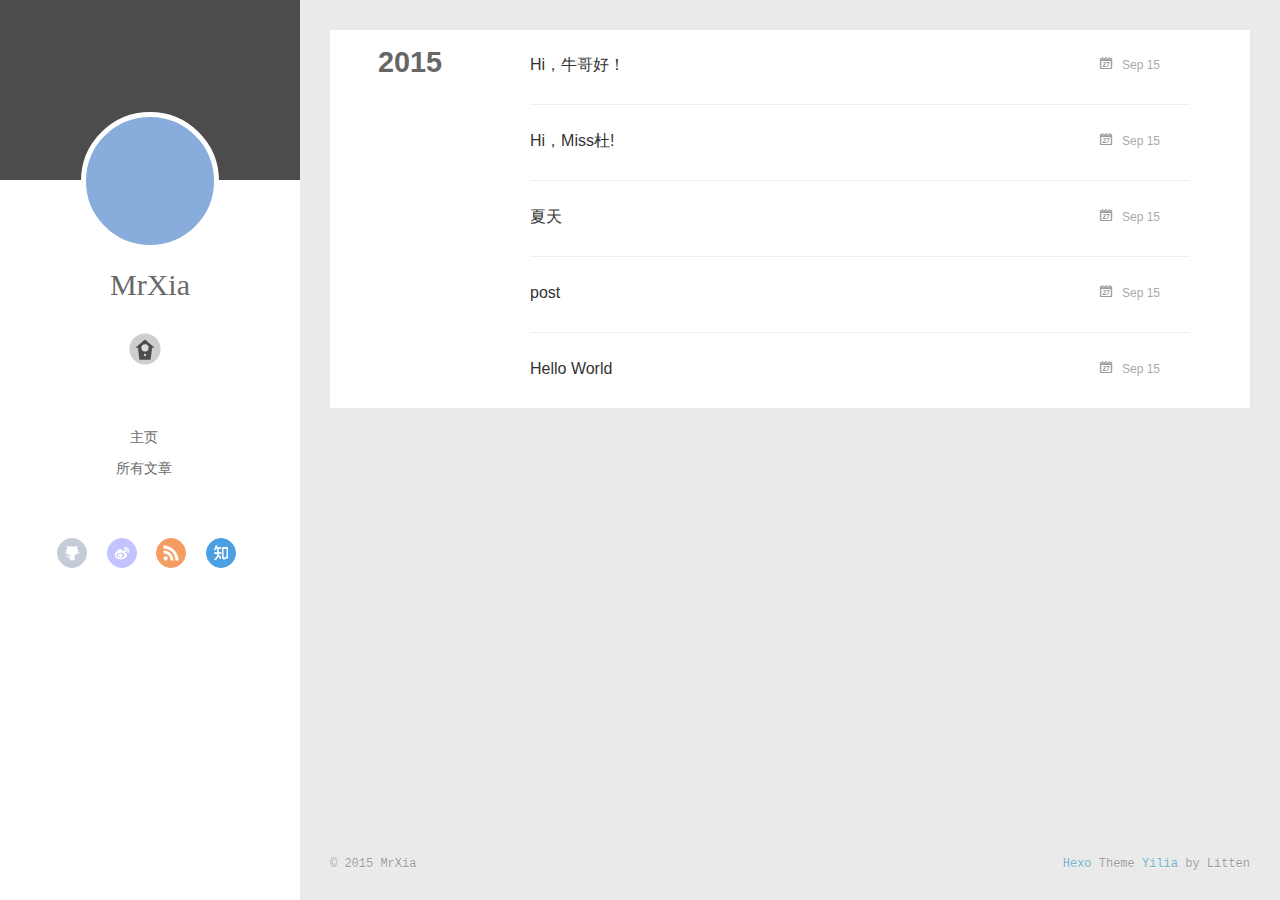
==== archives/index.html @ 16c7e4f1 "Site updated: 2015-09-15 17:45:30" ====
<!DOCTYPE html>
<html>
<head>
  <meta charset="utf-8">
  
  <title>Archives | Hexo</title>
  <meta name="viewport" content="width=device-width, initial-scale=1, maximum-scale=1">
  <meta name="description">
<meta property="og:type" content="website">
<meta property="og:title" content="Hexo">
<meta property="og:url" content="https://HardWorkPaysOff.github.io/archives/index.html">
<meta property="og:site_name" content="Hexo">
<meta property="og:description">
<meta name="twitter:card" content="summary">
<meta name="twitter:title" content="Hexo">
<meta name="twitter:description">
  
    <link rel="alternative" href="/atom.xml" title="Hexo" type="application/atom+xml">
  
  
    <link rel="icon" href="/favicon.png">
  
  <link rel="stylesheet" href="/css/style.css" type="text/css">
</head>
<body>
  <div id="container">
    <div class="left-col">
    <div class="overlay"></div>
<div class="intrude-less">
	<header id="header" class="inner">
		<a href="/" class="profilepic">
			
			<img lazy-src="null" class="js-avatar">
			
		</a>

		<hgroup>
		  <h1 class="header-author"><a href="/">MrXia</a></h1>
		</hgroup>

		

		
			<div class="switch-btn">
				<div class="icon">
					<div class="icon-ctn">
						<div class="icon-wrap icon-house" data-idx="0">
							<div class="birdhouse"></div>
							<div class="birdhouse_holes"></div>
						</div>
						<div class="icon-wrap icon-ribbon hide" data-idx="1">
							<div class="ribbon"></div>
						</div>
						
						<div class="icon-wrap icon-link hide" data-idx="2">
							<div class="loopback_l"></div>
							<div class="loopback_r"></div>
						</div>
						
						
						<div class="icon-wrap icon-me hide" data-idx="3">
							<div class="user"></div>
							<div class="shoulder"></div>
						</div>
						
					</div>
					
				</div>
				<div class="tips-box hide">
					<div class="tips-arrow"></div>
					<ul class="tips-inner">
						<li>菜单</li>
						<li>标签</li>
						
						<li>友情链接</li>
						
						
						<li>关于我</li>
						
					</ul>
				</div>
			</div>
		

		<div class="switch-area">
			<div class="switch-wrap">
				<section class="switch-part switch-part1">
					<nav class="header-menu">
						<ul>
						
							<li><a href="/">主页</a></li>
				        
							<li><a href="/archives">所有文章</a></li>
				        
						</ul>
					</nav>
					<nav class="header-nav">
						<div class="social">
							
								<a class="github" target="_blank" href="/#" title="github">github</a>
					        
								<a class="weibo" target="_blank" href="/#" title="weibo">weibo</a>
					        
								<a class="rss" target="_blank" href="/#" title="rss">rss</a>
					        
								<a class="zhihu" target="_blank" href="/#" title="zhihu">zhihu</a>
					        
						</div>
					</nav>
				</section>
				
				
				<section class="switch-part switch-part2">
					<div class="widget tagcloud" id="js-tagcloud">
						
					</div>
				</section>
				
				
				
				<section class="switch-part switch-part3">
					<div id="js-friends">
					
			          <a target="_blank" class="main-nav-link switch-friends-link" href="http://localhost:4000/">奥巴马的博客</a>
			        
			          <a target="_blank" class="main-nav-link switch-friends-link" href="http://localhost:4000/">卡卡的美丽传说</a>
			        
			          <a target="_blank" class="main-nav-link switch-friends-link" href="http://localhost:4000/">本泽马的博客</a>
			        
			          <a target="_blank" class="main-nav-link switch-friends-link" href="http://localhost:4000/">吉格斯的博客</a>
			        
			          <a target="_blank" class="main-nav-link switch-friends-link" href="http://localhost:4000/">习大大大不同</a>
			        
			          <a target="_blank" class="main-nav-link switch-friends-link" href="http://localhost:4000/">托蒂的博客</a>
			        
			        </div>
				</section>
				

				
				
				<section class="switch-part switch-part4">
				
					<div id="js-aboutme">我是谁，我从哪里来，我到哪里去？我就是我，是颜色不一样的吃货…</div>
				</section>
				
			</div>
		</div>
	</header>				
</div>
    </div>
    <div class="mid-col">
      <nav id="mobile-nav">
  	<div class="overlay">
  		<div class="slider-trigger"></div>
  		<h1 class="header-author js-mobile-header hide">MrXia</h1>
  	</div>
	<div class="intrude-less">
		<header id="header" class="inner">
			<div class="profilepic">
				<img lazy-src="null" class="js-avatar">
			</div>
			<hgroup>
			  <h1 class="header-author">MrXia</h1>
			</hgroup>
			
			<nav class="header-menu">
				<ul>
				
					<li><a href="/">主页</a></li>
		        
					<li><a href="/archives">所有文章</a></li>
		        
		        <div class="clearfix"></div>
				</ul>
			</nav>
			<nav class="header-nav">
				<div class="social">
					
						<a class="github" target="_blank" href="/#" title="github">github</a>
			        
						<a class="weibo" target="_blank" href="/#" title="weibo">weibo</a>
			        
						<a class="rss" target="_blank" href="/#" title="rss">rss</a>
			        
						<a class="zhihu" target="_blank" href="/#" title="zhihu">zhihu</a>
			        
				</div>
			</nav>
		</header>				
	</div>
</nav>
      <div class="body-wrap">
  
  
    
    
      
      
      <section class="archives-wrap">
        <div class="archive-year-wrap">
          <a href="/archives/2015" class="archive-year">2015</a>
        </div>
        <div class="archives">
    
    <article class="archive-article archive-type-post">
  <div class="archive-article-inner">
    <header class="archive-article-header">
      	<div class="article-meta">
	      	<a href="/2015/09/15/Hi，牛哥好！/" class="archive-article-date">
  	<time datetime="2015-09-15T07:18:29.000Z" itemprop="datePublished">Sep 15</time>
</a>
        </div>
    	 
  
    <h1 itemprop="name">
      <a class="archive-article-title" href="/2015/09/15/Hi，牛哥好！/">Hi，牛哥好！</a>
    </h1>
  

        <div class="article-info info-on-right">
          
          

        </div>
        <div class="clearfix"></div>
    </header>
  </div>
</article>
  
    
    
    <article class="archive-article archive-type-post">
  <div class="archive-article-inner">
    <header class="archive-article-header">
      	<div class="article-meta">
	      	<a href="/2015/09/15/Hi，Miss杜/" class="archive-article-date">
  	<time datetime="2015-09-15T07:16:56.000Z" itemprop="datePublished">Sep 15</time>
</a>
        </div>
    	 
  
    <h1 itemprop="name">
      <a class="archive-article-title" href="/2015/09/15/Hi，Miss杜/">Hi，Miss杜!</a>
    </h1>
  

        <div class="article-info info-on-right">
          
          

        </div>
        <div class="clearfix"></div>
    </header>
  </div>
</article>
  
    
    
    <article class="archive-article archive-type-post">
  <div class="archive-article-inner">
    <header class="archive-article-header">
      	<div class="article-meta">
	      	<a href="/2015/09/15/夏天/" class="archive-article-date">
  	<time datetime="2015-09-15T07:14:59.000Z" itemprop="datePublished">Sep 15</time>
</a>
        </div>
    	 
  
    <h1 itemprop="name">
      <a class="archive-article-title" href="/2015/09/15/夏天/">夏天</a>
    </h1>
  

        <div class="article-info info-on-right">
          
          

        </div>
        <div class="clearfix"></div>
    </header>
  </div>
</article>
  
    
    
    <article class="archive-article archive-type-post">
  <div class="archive-article-inner">
    <header class="archive-article-header">
      	<div class="article-meta">
	      	<a href="/2015/09/15/post/" class="archive-article-date">
  	<time datetime="2015-09-15T07:14:21.000Z" itemprop="datePublished">Sep 15</time>
</a>
        </div>
    	 
  
    <h1 itemprop="name">
      <a class="archive-article-title" href="/2015/09/15/post/">post</a>
    </h1>
  

        <div class="article-info info-on-right">
          
          

        </div>
        <div class="clearfix"></div>
    </header>
  </div>
</article>
  
    
    
    <article class="archive-article archive-type-post">
  <div class="archive-article-inner">
    <header class="archive-article-header">
      	<div class="article-meta">
	      	<a href="/2015/09/15/hello-world/" class="archive-article-date">
  	<time datetime="2015-09-15T07:07:16.000Z" itemprop="datePublished">Sep 15</time>
</a>
        </div>
    	 
  
    <h1 itemprop="name">
      <a class="archive-article-title" href="/2015/09/15/hello-world/">Hello World</a>
    </h1>
  

        <div class="article-info info-on-right">
          
          

        </div>
        <div class="clearfix"></div>
    </header>
  </div>
</article>
  
  
    </div></section>
  

    

</div>
      <footer id="footer">
  <div class="outer">
    <div id="footer-info">
    	<div class="footer-left">
    		&copy; 2015 MrXia
    	</div>
      	<div class="footer-right">
      		<a href="http://hexo.io/" target="_blank">Hexo</a>  Theme <a href="https://github.com/litten/hexo-theme-yilia" target="_blank">Yilia</a> by Litten
      	</div>
    </div>
  </div>
</footer>
    </div>
    
  <link rel="stylesheet" href="/fancybox/jquery.fancybox.css" type="text/css">


<script>
	var yiliaConfig = {
		fancybox: true,
		mathjax: true,
		animate: true,
		isHome: false,
		isPost: false,
		isArchive: true,
		isTag: false,
		isCategory: false,
		open_in_new: false
	}
</script>
<script src="http://7.url.cn/edu/jslib/comb/require-2.1.6,jquery-1.9.1.min.js" type="text/javascript"></script>
<script src="/js/main.js" type="text/javascript"></script>






<script type="text/x-mathjax-config">
MathJax.Hub.Config({
    tex2jax: {
        inlineMath: [ ['$','$'], ["\\(","\\)"]  ],
        processEscapes: true,
        skipTags: ['script', 'noscript', 'style', 'textarea', 'pre', 'code']
    }
});

MathJax.Hub.Queue(function() {
    var all = MathJax.Hub.getAllJax(), i;
    for(i=0; i < all.length; i += 1) {
        all[i].SourceElement().parentNode.className += ' has-jax';                 
    }       
});
</script>

<script type="text/javascript" src="http://cdn.mathjax.org/mathjax/latest/MathJax.js?config=TeX-AMS-MML_HTMLorMML">
</script>


  </div>
</body>
</html>
---- css/style.css ----
body{width:100%}body:before,body:after{content:"";display:table}body:after{clear:both}@font-face{font-family:'FontAwesome';src:url("fonts/fontawesome-webfont.eot");src:url("fonts/fontawesome-webfont.eot?#iefix") format("embedded-opentype"),url("fonts/fontawesome-webfont.woff") format("woff"),url("fonts/fontawesome-webfont.ttf") format("truetype"),url("fonts/fontawesome-webfont.svgz#FontAwesomeRegular") format("svg"),url("fonts/fontawesome-webfont.svg#FontAwesomeRegular") format("svg");font-weight:normal;font-style:normal}html,body,div,span,applet,object,iframe,h1,h2,h3,h4,h5,h6,p,blockquote,pre,a,abbr,acronym,address,big,cite,code,del,dfn,em,img,ins,kbd,q,s,samp,small,strike,strong,sub,sup,tt,var,dl,dt,dd,ol,ul,li,fieldset,form,label,legend,table,caption,tbody,tfoot,thead,tr,th,td{margin:0;padding:0;border:0;outline:0;font-weight:inherit;font-style:inherit;font-family:inherit;font-size:100%;vertical-align:baseline}body{line-height:1;color:#000;background:#fff}ol,ul{list-style:none}table{border-collapse:separate;border-spacing:0;vertical-align:middle}caption,th,td{text-align:left;font-weight:normal;vertical-align:middle}a img{border:none}ol{list-style:decimal;padding-left:20px}ul{list-style:none}input,button{margin:0;padding:0;}input::-moz-focus-inner,button::-moz-focus-inner{border:0;padding:0}@font-face{font-family:FontAwesome;font-style:normal;font-weight:normal;src:url("fonts/fontawesome-webfont.eot?v=#4.0.3");src:url("fonts/fontawesome-webfont.eot?#iefix&v=#4.0.3") format("embedded-opentype"),url("fonts/fontawesome-webfont.woff?v=#4.0.3") format("woff"),url("fonts/fontawesome-webfont.ttf?v=#4.0.3") format("truetype"),url("fonts/fontawesome-webfont.svg#fontawesomeregular?v=#4.0.3") format("svg")}html,body,#container{height:100%}body{font-family:"微软雅黑","HelveticaNeue-Light","Helvetica Neue Light","Helvetica Neue",Helvetica,Arial,sans-serif;font-size:16px;background:#fff;color:rgba(0,0,0,0.6);-webkit-overflow-scrolling:touch}h1,h2,h3{display:block}h1{font-size:1.5em}h2{font-size:1.3em}h3{font-size:1.1em}h4,h5,h6{font-size:1em}a{text-decoration:none;outline-width:0;color:#258fb8;outline:none}.alignleft{float:left}.alignright{float:right}.clearfix{*zoom:1}.clearfix:after{content:"";display:table;clear:both}.inner{width:1000px;margin:0 auto}.hide{display:none}@media screen and (max-width:1040px){.inner{width:100%}}#container{position:relative;min-height:100%;}#container #mobile-nav{display:none;}#container #mobile-nav .overlay{height:110px;position:absolute;width:100%;background:#4d4d4d;}#container #mobile-nav .overlay.fixed{position:fixed;height:42px;z-index:99}#container #mobile-nav #header{padding:10px 0 0 0;}#container #mobile-nav #header .profilepic{display:block;position:relative;z-index:100}#container #mobile-nav #header .header-menu{height:auto;margin:10px;}#container #mobile-nav #header .header-menu ul{text-align:center;cursor:default}#container #mobile-nav #header .header-menu li{display:inline-block;margin:3px}#container .left-col{background:#fff;width:300px;position:fixed;opacity:1;-webkit-transition:all 0.2s ease-in;-moz-transition:all 0.2s ease-in;-ms-transition:all 0.2s ease-in;transition:all 0.2s ease-in;height:100%;}#container .left-col .overlay{width:100%;height:180px;background-color:#000;position:absolute;opacity:.7;}#container .left-col .intrude-less{width:76%;text-align:center;margin:112px auto 0}#container .mid-col{position:absolute;right:0;min-height:100%;background:#eaeaea;left:300px;width:auto}@media screen and (max-width:800px){#container .left-col{display:none}#container .mid-col{left:0}#container #header .header-nav{position:relative}#container .header-author.fixed{position:fixed;top:-13px;width:100%;color:#ddd}#container .overlay .slider-trigger{position:absolute;z-index:101;bottom:0;left:0;width:42px;height:42px;}#container .overlay .slider-trigger:hover{background:#444}#container .overlay .slider-trigger:before{color:#ddd;content:"\f00b";font:16px FontAwesome;width:16px;height:16px;margin-left:9px;margin-top:14px;display:block}#container .article-header{border-left:none;padding:0;border-bottom:1px dotted #ddd;}#container .article-header h1{margin-bottom:10px}#container .header-subtitle{padding:0 24px}#container .article-info-index.article-info{padding-top:10px;margin:0;border-top:1px solid #ddd}#container .article-info-post.article-info{margin:0;padding-top:10px;border:none}#container .article-more-link a{float:right}#container #viewer-box .viewer-box-l{font-size:14px}#container .article{padding:10px;margin:10px;font-size:14px;}#container .article .article-entry{padding-left:0;padding-right:0;padding-top:10px}#container .article .article-title{font-size:18px;max-width:185px;display:block;margin:0}#container .article .article-meta{width:auto;height:30px;margin-top:-5px;position:ralative;}#container .article .article-meta .article-date{font-size:12px;-webkit-border-radius:0;border-radius:0;color:#666;background:none;height:auto;padding:0;margin:0;width:100%;text-align:left;margin-left:10px;}#container .article .article-meta .article-date time{width:auto;float:right;margin-right:10px}#container .article .article-meta .article-tag-list{margin-top:7px;position:absolute;right:10px;top:0;}#container .article .article-meta .article-tag-list:before{float:left;margin-top:1px;left:0}#container .article .article-meta .article-tag-list .article-tag-list-item{float:left;padding-left:0;width:auto;max-width:83px}#container .article .article-meta .article-category{margin-top:7px;position:absolute;right:10px;top:-30px;}#container .article .article-meta .article-category:before{float:left;margin-top:1px;left:15px}#container .article .article-meta .article-category .article-category-link{max-width:83px;width:auto;padding-left:10px}#container .article .article-nav-link-wrap{margin:5px 0;}#container .article .article-nav-link-wrap strong{float:left;margin-right:5px}#container .article #article-nav-older{float:none;display:block}#container .share{padding:3px 10px}#container .duoshuo{padding:0 13px}#container #disqus_thread{padding:0 13px}#container #mobile-nav{display:block}#container #page-nav .extend{opacity:1;}#container .instagram .open-ins{left:2px;top:-30px;color:#aaa}#container .info-on-right{float:initial}#container .archives-wrap{margin:10px 10px 0;padding:10px;}#container .archives-wrap .archive-article-title{font-size:14px}#container .archives-wrap .archive-year-wrap{position:relative;padding:0 0 0 0;}#container .archives-wrap .archive-year-wrap a{padding:0 0 0 0}#container .archives-wrap .article-meta .archive-article-date{font-size:12px;margin-right:10px;margin-top:-5px}#container .archives-wrap .article-meta .article-tag-list-link{font-size:12px}#container .archives .archive-article{padding:10px 0;margin-left:0}#container #footer .footer-left{float:initial;margin-bottom:10px}#container #footer .footer-right{float:initial}}.header-author{text-align:center;margin:.67em 0;font-family:Roboto,"Roboto",serif;font-size:30px;-webkit-transition:0.3s;-moz-transition:0.3s;-ms-transition:0.3s;transition:0.3s}#header{width:100%;}#header a{color:#696969;}#header a:hover{color:#b0a0aa}#header .profilepic{text-align:center;display:block;border:5px solid #fff;-webkit-border-radius:300px;border-radius:300px;width:128px;height:128px;margin:0 auto;position:relative;overflow:hidden;background:#88acdb;-webkit-transition:all .2s ease-in;display:-webkit-box;-webkit-box-orient:horizontal;-webkit-box-pack:center;-webkit-box-align:center;text-align:center;}#header .profilepic img{width:20%;height:20%;-webkit-border-radius:300px;border-radius:300px;opacity:0;-webkit-transition:all .2s ease-in;}#header .profilepic img.show{width:100%;height:100%;opacity:1;}#header .header-subtitle{text-align:center;color:#999;font-size:14px;line-height:25px;overflow:hidden;text-overflow:ellipsis;display:-webkit-box;-webkit-line-clamp:2;-webkit-box-orient:vertical}#header .header-menu{font-weight:300;line-height:31px;cursor:pointer;text-transform:uppercase;float:none;height:150px;margin-left:-12px;text-align:center;display:-webkit-box;-webkit-box-orient:horizontal;-webkit-box-pack:center;-webkit-box-align:center;}#header .header-menu li{cursor:default;}#header .header-menu li a{font-size:14px;min-width:300px}#header .switch-area{position:relative;width:100%;overflow:hidden;min-height:500px;font-size:14px;}#header .switch-area .switch-wrap{-webkit-transition:-webkit-transform 0.3s ease-in;-moz-transition:-moz-transform 0.3s ease-in;-ms-transition:-ms-transform 0.3s ease-in;transition:transform 0.3s ease-in;position:relative}#header .turn-left{-webkit-transform:translate(-100%,0);-moz-transform:translate(-100%,0);-ms-transform:translate(-100%,0);transform:translate(-100%,0)}#header .header-nav{width:100%;position:absolute;-webkit-transition:-webkit-transform 0.3s ease-in;-moz-transition:-moz-transform 0.3s ease-in;-ms-transition:-ms-transform 0.3s ease-in;transition:transform 0.3s ease-in;}#header .header-nav .social{margin-right:15px;margin-top:10px;text-align:center;}#header .header-nav .social a{-webkit-border-radius:50%;border-radius:50%;display:-moz-inline-stack;display:inline-block;vertical-align:middle;*vertical-align:auto;zoom:1;*display:inline;text-indent:-9999px;margin:0 8px 15px 8px;opacity:.7;width:28px;height:28px;-webkit-transition:0.3s;-moz-transition:0.3s;-ms-transition:0.3s;transition:0.3s;}#header .header-nav .social a:hover{opacity:1;}#header .header-nav .social a:last-of-type{margin-right:0}#header .header-nav .social a.weibo{background:url("/img/weibo.png") center no-repeat #aaf;border:1px solid #aaf;}#header .header-nav .social a.weibo:hover{border:1px solid #aaf}#header .header-nav .social a.rss{background:url("/img/rss.png") center no-repeat #ef7522;border:1px solid #ef7522;}#header .header-nav .social a.rss:hover{border:1px solid #cf5d0f}#header .header-nav .social a.github{background:url("/img/github.png") center no-repeat #afb6ca;border:1px solid #afb6ca;}#header .header-nav .social a.github:hover{border:1px solid #909ab6}#header .header-nav .social a.facebook{background:url("/img/facebook.png") center no-repeat #3b5998;border:1px solid #3b5998;}#header .header-nav .social a.facebook:hover{border:1px solid #2d4373}#header .header-nav .social a.google{background:url("/img/google.png") center no-repeat #c83d20;border:1px solid #c83d20;}#header .header-nav .social a.google:hover{border:1px solid #9c3019}#header .header-nav .social a.twitter{background:url("/img/twitter.png") center no-repeat #55cff8;border:1px solid #55cff8;}#header .header-nav .social a.twitter:hover{border:1px solid #24c1f6}#header .header-nav .social a.linkedin{background:url("/img/linkedin.png") center no-repeat #005a87;border:1px solid #005a87;}#header .header-nav .social a.linkedin:hover{border:1px solid #006b98}#header .header-nav .social a.zhihu{background:url("/img/zhihu.png") center no-repeat #0078d8;border:1px solid #0078d8;}#header .header-nav .social a.zhihu:hover{border:1px solid #0078d8}#header .header-nav .social a.douban{background:url("/img/douban.png") center no-repeat #06c611;border:1px solid #06c611;}#header .header-nav .social a.douban:hover{border:1px solid #06c611}#header .header-nav .social a.mail{background:url("/img/mail.png") center no-repeat #005a87;border:1px solid #005a87;}#header .header-nav .social a.mail:hover{border:1px solid #006b98}#header .switch-part{width:100%;position:absolute}#header .switch-part1{left:0}#header .switch-part2{left:100%;top:20px;overlay-x:hidden;overflow-y:auto;max-height:200px}#header .switch-part3{left:200%;line-height:30px;}#header .switch-part3 .switch-friends-link{margin-right:9px;-webkit-border-radius:3px;border-radius:3px;padding:5px;}#header .switch-part3 .switch-friends-link:hover{background:#88acdb;color:#fff}#header .switch-part4{left:300%;text-align:left;line-height:30px}.duoshuo{padding:0 40px}#disqus_thread{padding:0 40px}.archives-wrap{position:relative;margin:0 30px;padding-right:60px;border-bottom:1px solid #eee;background:#fff;}.archives-wrap:first-child{margin-top:30px}.archives-wrap:last-child{margin-bottom:80px}.archives-wrap .archive-year-wrap{line-height:35px;width:200px;position:absolute;padding-top:15px;font-size:1.8em}.archives-wrap .archive-year-wrap a{color:#666;font-weight:bold;padding-left:48px}.archives{position:relative;}.archives .article-info{border:none}.archives .archive-article{margin-left:200px;padding:20px 0;border-bottom:1px solid #eee;border-top:1px solid #fff;position:relative;}.archives .archive-article:first-child{border-top:none}.archives .archive-article:last-child{border-bottom:none}.archives .archive-article-title{font-size:16px;color:#333;-webkit-transition:color 0.3s;-moz-transition:color 0.3s;-ms-transition:color 0.3s;transition:color 0.3s;}.archives .archive-article-title:hover{color:#657b83}.archives .archive-article-title span{display:block;color:#a8a8a8;font-size:12px;line-height:14px;height:7px;padding-left:2px;}.archives .archive-article-title span:before{display:inline-block;content:"“";font-family:serif;font-size:30px;float:left;margin:4px 4px 0 -12px;color:#c8c8c8}.archive-article-inner .archive-article-header{position:relative}.archive-article-inner .article-meta{position:relative;float:right;margin-top:-10px;color:#555;background:none;text-align:right;width:auto;}.archive-article-inner .article-meta .article-date time{color:#aaa}.archive-article-inner .article-meta .archive-article-date,.archive-article-inner .article-meta .article-tag-list{margin-right:30px;display:-moz-inline-stack;display:inline-block;vertical-align:middle;zoom:1;color:#666;font-size:14px}.archive-article-inner .article-meta .archive-article-date{cursor:default;font-size:12px;margin-bottom:5px;margin-top:-10px;}.archive-article-inner .article-meta .archive-article-date time:before{content:"\f073";color:#999;position:relative;margin-right:10px;font:16px FontAwesome}.archive-article-inner .article-meta .article-category:before{float:left;margin-top:1px;left:15px}.archive-article-inner .article-meta .article-category .article-category-link{width:auto;max-width:83px;padding-left:10px}.archive-article-inner .article-meta .article-tag-list{margin-top:0;}.archive-article-inner .article-meta .article-tag-list:before{left:15px}.archive-article-inner .article-meta .article-tag-list .article-tag-list-item{display:inline-block;width:auto;max-width:83px;padding-left:8px;font-size:12px}.body-wrap{margin-bottom:80px}.article{margin:30px;position:relative;border:1px solid #ddd;background:#fff;-webkit-transition:all .2s ease-in;}.article.show{visibility:visible;-webkit-animation:cd-bounce-1 .6s;-moz-animation:cd-bounce-1 .6s;-webkit-animation:cd-bounce-1 .6s;-moz-animation:cd-bounce-1 .6s;-ms-animation:cd-bounce-1 .6s;animation:cd-bounce-1 .6s}.article.hidden{visibility:hidden}.article img{max-width:100%}@-webkit-keyframes cd-bounce-1{0%{opacity:0;-webkit-transform:scale(1)}60%{opacity:1;-webkit-transform:scale(1.01)}100%{-webkit-transform:scale(1)}}@-moz-keyframes cd-bounce-1{0%{opacity:0;-moz-transform:scale(1)}60%{opacity:1;-moz-transform:scale(1.01)}100%{-moz-transform:scale(1)}}.article-index{margin-left:200px;padding:15px 0;margin-right:75px;}.article-index .brief{display:block;color:#a8a8a8;font-size:12px;line-height:14px;height:7px;padding-left:2px;}.article-index .brief:before{display:inline-block;content:"“";font-family:serif;font-size:30px;float:left;margin:4px 4px 0 -12px;color:#c8c8c8}.article-title{color:#696969;margin-left:0;font-weight:300;line-height:35px;margin-bottom:20px;font-size:26px;-webkit-transition:color .3s;-moz-transition:color .3s;-o-transition:color .3s;-webkit-transition:color 0.3s;-moz-transition:color 0.3s;-ms-transition:color 0.3s;transition:color 0.3s;}.article-title:hover{color:#b0a0aa}.article-inner{position:relative;margin-bottom:20px}.article-header{border-left:5px solid;padding:15px 0 15px 25px}.article-info.info-on-right{margin:10px 0 0 0;float:right}.article-info-index.article-info{padding-top:20px;margin:30px 30px 0 30px;border-top:1px solid #ddd}.article-info-post.article-info{padding:0;border:none;margin:-30px 0 20px 30px}.article-entry{line-height:1.8em;padding-right:30px;padding-left:30px;}.article-entry p{margin-top:10px}.article-entry p code,.article-entry li code{padding:1px 3px;margin:0 3px;background:#ddd;border:1px solid #ccc;font-family:Menlo,Monaco,"Andale Mono","lucida console","Courier New",monospace;word-wrap:break-word;font-size:14px}.article-entry blockquote{background:#ddd;border-left:5px solid #ccc;padding:15px 20px;margin-top:10px;border-left:5px solid #657b83;background:#f6f6f6;}.article-entry blockquote p{margin-top:0}.article-entry em{font-style:italic}.article-entry ul li:before{content:"";width:6px;height:6px;border:1px solid #999;-webkit-border-radius:10px;border-radius:10px;background:#aaa;display:inline-block;margin-right:10px;float:left;margin-top:12px}.article-entry ul,.article-entry ol{font-size:14px;margin:10px 0}.article-entry li ul,.article-entry li ol{margin-left:30px;}.article-entry li ul li:before,.article-entry li ol li:before{content:"";background:#dedede}.article-entry h1{margin-top:30px}.article-entry h2{margin-top:20px;font-weight:300;color:#574c4c;padding-bottom:5px;border-bottom:1px solid #ddd}.article-entry h3,.article-entry h4,.article-entry h5,.article-entry h6{margin-top:20px;font-weight:300;color:#574c4c;padding-bottom:5px;border-bottom:1px solid #ddd}.article-entry video{max-width:100%}.article-entry strong{font-weight:bold}.article-entry .caption{display:block;font-size:.8em;color:#aaa}.article-entry hr{height:0;margin-top:20px;margin-bottom:20px;border-left:0;border-right:0;border-top:1px solid #ddd;border-bottom:1px solid #fff}.article-entry pre{font-size:1/.9em;line-height:1.5;margin-top:10px;padding:5px 15px;overflow-x:auto;color:#657b83;font-size:10px;border:1px solid #ccc;text-shadow:0 1px #444;font-family:Menlo,Monaco,"Andale Mono","lucida console","Courier New",monospace;}.article-entry pre code{font-size:14px}.article-entry table{width:100%;border:1px solid #dedede;margin:15px 0;border-collapse:collapse;}.article-entry table tr,.article-entry table td{height:35px}.article-entry table thead tr{background:#f8f8f8}.article-entry table tbody tr:hover{background:#efefef}.article-entry table td,.article-entry table th{border:1px solid #dedede;padding:0 10px}.article-entry figure table{border:none;width:auto;margin:0;}.article-entry figure table tbody tr:hover{background:none}.article-meta{width:150px;font-size:14;text-align:right;position:absolute;right:0;top:23px;text-align:center;z-index:1;}.article-meta time{color:#aaa;}.article-meta time:before{color:#999;content:"\f073";font:17px FontAwesome;margin-right:10px}.article-more-link{margin-top:5px;text-align:right;}.article-more-link a{background:#4d4d4d;color:#fff;font-size:12px;padding:2px 8px 4px;line-height:16px;-webkit-border-radius:2px;-moz-border-radius:2px;-webkit-border-radius:2px;border-radius:2px;-webkit-transition:background 0.3s;-moz-transition:background 0.3s;-ms-transition:background 0.3s;transition:background 0.3s;}.article-more-link a:hover{background:#3c3c3c}.article-more-link a.hidden{visibility:hidden}#article-nav{margin:80px 0 30px 0;padding-bottom:10px;}#article-nav .article-nav-link-wrap{margin:0 30px 0 30px;font-size:14px;color:#333;}#article-nav .article-nav-link-wrap .article-nav-title{display:inline-block;font-size:12px;color:#aaa;-webkit-transition:color 0.3s;-moz-transition:color 0.3s;-ms-transition:color 0.3s;transition:color 0.3s}#article-nav .article-nav-link-wrap strong{background:#ddd;color:#fff;-webkit-border-radius:100%;border-radius:100%;width:15px;height:15px;display:inline-block;text-align:center;-webkit-transition:background 0.3s;-moz-transition:background 0.3s;-ms-transition:background 0.3s;transition:background 0.3s}#article-nav .article-nav-link-wrap:hover strong{background:#4d4d4d}#article-nav .article-nav-link-wrap:hover .article-nav-title{color:#4d4d4d}#article-nav #article-nav-older{float:right}@-moz-keyframes cd-bounce-1{0%{opacity:0;-webkit-transform:scale(1);-moz-transform:scale(1);-ms-transform:scale(1);-o-transform:scale(1);-webkit-transform:scale(1);-moz-transform:scale(1);-ms-transform:scale(1);transform:scale(1)}60%{opacity:1;-webkit-transform:scale(1.01);-moz-transform:scale(1.01);-ms-transform:scale(1.01);-o-transform:scale(1.01);-webkit-transform:scale(1.01);-moz-transform:scale(1.01);-ms-transform:scale(1.01);transform:scale(1.01)}100%{-webkit-transform:scale(1);-moz-transform:scale(1);-ms-transform:scale(1);-o-transform:scale(1);-webkit-transform:scale(1);-moz-transform:scale(1);-ms-transform:scale(1);transform:scale(1)}}@-webkit-keyframes cd-bounce-1{0%{opacity:0;-webkit-transform:scale(1);-moz-transform:scale(1);-ms-transform:scale(1);-o-transform:scale(1);-webkit-transform:scale(1);-moz-transform:scale(1);-ms-transform:scale(1);transform:scale(1)}60%{opacity:1;-webkit-transform:scale(1.01);-moz-transform:scale(1.01);-ms-transform:scale(1.01);-o-transform:scale(1.01);-webkit-transform:scale(1.01);-moz-transform:scale(1.01);-ms-transform:scale(1.01);transform:scale(1.01)}100%{-webkit-transform:scale(1);-moz-transform:scale(1);-ms-transform:scale(1);-o-transform:scale(1);-webkit-transform:scale(1);-moz-transform:scale(1);-ms-transform:scale(1);transform:scale(1)}}@-o-keyframes cd-bounce-1{0%{opacity:0;-webkit-transform:scale(1);-moz-transform:scale(1);-ms-transform:scale(1);-o-transform:scale(1);-webkit-transform:scale(1);-moz-transform:scale(1);-ms-transform:scale(1);transform:scale(1)}60%{opacity:1;-webkit-transform:scale(1.01);-moz-transform:scale(1.01);-ms-transform:scale(1.01);-o-transform:scale(1.01);-webkit-transform:scale(1.01);-moz-transform:scale(1.01);-ms-transform:scale(1.01);transform:scale(1.01)}100%{-webkit-transform:scale(1);-moz-transform:scale(1);-ms-transform:scale(1);-o-transform:scale(1);-webkit-transform:scale(1);-moz-transform:scale(1);-ms-transform:scale(1);transform:scale(1)}}@keyframes cd-bounce-1{0%{opacity:0;-webkit-transform:scale(1);-moz-transform:scale(1);-ms-transform:scale(1);-o-transform:scale(1);-webkit-transform:scale(1);-moz-transform:scale(1);-ms-transform:scale(1);transform:scale(1)}60%{opacity:1;-webkit-transform:scale(1.01);-moz-transform:scale(1.01);-ms-transform:scale(1.01);-o-transform:scale(1.01);-webkit-transform:scale(1.01);-moz-transform:scale(1.01);-ms-transform:scale(1.01);transform:scale(1.01)}100%{-webkit-transform:scale(1);-moz-transform:scale(1);-ms-transform:scale(1);-o-transform:scale(1);-webkit-transform:scale(1);-moz-transform:scale(1);-ms-transform:scale(1);transform:scale(1)}}.archives-wrap{position:relative;margin:0 30px;padding-right:60px;border-bottom:1px solid #eee;background:#fff;}.archives-wrap:first-child{margin-top:30px}.archives-wrap:last-child{margin-bottom:80px}.archives-wrap .archive-year-wrap{line-height:35px;width:200px;position:absolute;padding-top:15px;font-size:1.8em}.archives-wrap .archive-year-wrap a{color:#666;font-weight:bold;padding-left:48px}.archives{position:relative;}.archives .article-info{border:none}.archives .archive-article{margin-left:200px;padding:20px 0;border-bottom:1px solid #eee;border-top:1px solid #fff;position:relative;}.archives .archive-article:first-child{border-top:none}.archives .archive-article:last-child{border-bottom:none}.archives .archive-article-title{font-size:16px;color:#333;-webkit-transition:color 0.3s;-moz-transition:color 0.3s;-ms-transition:color 0.3s;transition:color 0.3s;}.archives .archive-article-title:hover{color:#657b83}.archives .archive-article-title span{display:block;color:#a8a8a8;font-size:12px;line-height:14px;height:7px;padding-left:2px;}.archives .archive-article-title span:before{display:inline-block;content:"“";font-family:serif;font-size:30px;float:left;margin:4px 4px 0 -12px;color:#c8c8c8}.archive-article-inner .archive-article-header{position:relative}.archive-article-inner .article-meta{position:relative;float:right;margin-top:-10px;color:#555;background:none;text-align:right;width:auto;}.archive-article-inner .article-meta .article-date time{color:#aaa}.archive-article-inner .article-meta .archive-article-date,.archive-article-inner .article-meta .article-tag-list{margin-right:30px;display:-moz-inline-stack;display:inline-block;vertical-align:middle;zoom:1;color:#666;font-size:14px}.archive-article-inner .article-meta .archive-article-date{cursor:default;font-size:12px;margin-bottom:5px;margin-top:-10px;}.archive-article-inner .article-meta .archive-article-date time:before{content:"\f073";color:#999;position:relative;margin-right:10px;font:16px FontAwesome}.archive-article-inner .article-meta .article-category:before{float:left;margin-top:1px;left:15px}.archive-article-inner .article-meta .article-category .article-category-link{width:auto;max-width:83px;padding-left:10px}.archive-article-inner .article-meta .article-tag-list{margin-top:0;}.archive-article-inner .article-meta .article-tag-list:before{left:15px}.archive-article-inner .article-meta .article-tag-list .article-tag-list-item{display:inline-block;width:auto;max-width:83px;padding-left:8px;font-size:12px}.article-entry pre,.article-entry .highlight{background:#272822;margin:10px 0;padding:10px 10px;overflow:auto;color:#4c4c4c;line-height:22.400000000000002px;-webkit-border-radius:4px;border-radius:4px}.article-entry .highlight .gutter pre,.article-entry .gist .gist-file .gist-data .line-numbers{color:#666}.article-entry pre,.article-entry code{font-family:"Source Code Pro",Consolas,Monaco,Menlo,Consolas,monospace}.article-entry code{background:#eee;padding:0 .3em;border:none}.article-entry pre{color:#fff;}.article-entry pre code{background:none;text-shadow:none;padding:0;color:#fff}.article-entry .highlight pre{border:none;margin:0;padding:0}.article-entry .highlight table{margin:0;width:auto}.article-entry .highlight td{border:none;padding:0}.article-entry .highlight figcaption{font-size:.85em;color:highlight-comment;line-height:1em;margin-bottom:1em;}.article-entry .highlight figcaption:before,.article-entry .highlight figcaption:after{content:"";display:table}.article-entry .highlight figcaption:after{clear:both}.article-entry .highlight figcaption a{float:right}.article-entry .highlight .gutter pre{text-align:right;padding-right:20px;}.article-entry .highlight .gutter pre .line{text-shadow:none}.article-entry .highlight .line{font-size:15px;height:15px}.article-entry .gist{margin:0 -20px;border-style:solid;border-color:#ddd;border-width:1px 0;background:#272822;padding:15px 20px 15px 0;}.article-entry .gist .gist-file{border:none;font-family:"Source Code Pro",Consolas,Monaco,Menlo,Consolas,monospace;margin:0;}.article-entry .gist .gist-file .gist-data{background:none;border:none;}.article-entry .gist .gist-file .gist-data .line-numbers{background:none;border:none;padding:0 20px 0 0}.article-entry .gist .gist-file .gist-data .line-data{padding:0 !important}.article-entry .gist .gist-file .highlight{margin:0;padding:0;border:none}.article-entry .gist .gist-file .gist-meta{background:#272822;color:highlight-comment;font:.85em "Helvetica Neue",Helvetica,Arial,sans-serif;text-shadow:0 0;padding:0;margin-top:1em;margin-left:20px;}.article-entry .gist .gist-file .gist-meta a{color:#258fb8;font-weight:normal;}.article-entry .gist .gist-file .gist-meta a:hover{text-decoration:underline}pre .comment{color:#75715e}pre .keyword,pre .function .keyword,pre .class .params{color:#66d9ef}pre .tag,pre .doctype,pre .params,pre .function{color:#fff}pre .css ~ * .tag,pre .title,pre .at_rule,pre .at_rule .keyword,pre .preprocessor,pre .preprocessor .keyword{color:#f92672}pre .attribute,pre .built_in,pre .class,pre .css ~ * .class,pre .function .title{color:#a6e22e}pre .value,pre .string{color:#e6db74}pre .number{color:#7163d7}pre .id,pre .css ~ * .id{color:#fd971f}#footer{font-size:12px;font-family:Menlo,Monaco,"Andale Mono","lucida console","Courier New",monospace;text-shadow:0 1px #fff;position:absolute;bottom:30px;opacity:.6;width:100%;text-align:center;}#footer .outer{padding:0 30px}.footer-left{float:left}.footer-right{float:right}.share{padding:0 75px 30px 40px;margin-bottom:15px}.back_home{float:right}.back_home a{font-weight:bold;margin-left:10px}.back_home a:hover{color:#6e6e6e}#page-nav{text-align:center;margin-top:30px;}#page-nav .page-number{width:20px;height:20px;background:#4d4d4d;-webkit-border-radius:50%;-moz-border-radius:50%;-webkit-border-radius:50%;border-radius:50%;display:inline-block;color:#fff;line-height:20px;font-size:12px;margin:0 3px 30px;}#page-nav .page-number:hover{background:#5e5e5e}#page-nav .current{background:#88acdb;cursor:default;}#page-nav .current:hover{background:#88acdb}#page-nav .extend{color:#4d4d4d;margin:0 27px;opacity:0;}#page-nav .extend:hover{color:#5e5e5e}#page-nav:hover .extend{opacity:1;}#post-instagram{padding:30px}#post-instagram .article-entry{padding-right:0}.instagram{position:relative;min-height:500px}.instagram .open-ins{display:block;padding:10px 0;position:absolute;right:28px;top:-75px;color:#333;}.instagram .open-ins:hover{color:#657b83}.instagram .year{display:inline}.instagram .album h1 em{font-style:normal;font-size:14px;margin-left:10px}.instagram .album ul{min-height:149px;padding-top:17px;border-bottom:1px solid #ddd;list-style:none}.instagram .album li{position:relative;display:inline-block;min-width:157px;margin:0;}.instagram .album li:before{display:none}.instagram .album div.img-box{position:relative;margin:0 20px 10px;-webkit-box-shadow:0 1px 0 rgba(255,255,255,0.4),0 1px 0 1px rgba(255,255,255,0.1);-moz-box-shadow:0 1px 0 rgba(255,255,255,0.4),0 1px 0 1px rgba(255,255,255,0.1);-webkit-box-shadow:0 1px 0 rgba(255,255,255,0.4),0 1px 0 1px rgba(255,255,255,0.1);box-shadow:0 1px 0 rgba(255,255,255,0.4),0 1px 0 1px rgba(255,255,255,0.1)}.instagram .album div.img-box .img-bg{position:absolute;top:0;left:0;bottom:0;width:100%;margin:-5px;padding:5px;background:rgba(204,204,204,0.8);-webkit-box-shadow:0 0 0 1px rgba(0,0,0,0.04),0 1px 5px rgba(0,0,0,0.1);-moz-box-shadow:0 0 0 1px rgba(0,0,0,0.04),0 1px 5px rgba(0,0,0,0.1);-webkit-box-shadow:0 0 0 1px rgba(0,0,0,0.04),0 1px 5px rgba(0,0,0,0.1);box-shadow:0 0 0 1px rgba(0,0,0,0.04),0 1px 5px rgba(0,0,0,0.1);-webkit-transition:all .15s ease-out .1s;-moz-transition:all .15s ease-out .1s;-o-transition:all .15s ease-out .1s;-webkit-transition:all 0.15s ease-out 0.1s;-moz-transition:all 0.15s ease-out 0.1s;-ms-transition:all 0.15s ease-out 0.1s;transition:all 0.15s ease-out 0.1s;opacity:.2;cursor:pointer;display:block}.instagram .album div.img-box .img-bg:hover{opacity:0;}.instagram .album div.img-box img{width:100%;height:auto;display:block}@media screen and (max-width:600px){.instagram .album ul{margin-left:0;padding:0;text-align:center}.instagram .album li{max-width:300px}.instagram .album div.img-box{margin:0}}.switch-btn{margin-left:74px;margin-top:23px;position:relative;width:70px;text-align:center;}.switch-btn .tips-box{position:relative;}.switch-btn .tips-box .tips-arrow{width:0;height:0;border-left:5px solid transparent;border-right:5px solid transparent;border-bottom:6px solid #000;opacity:.8;position:absolute;top:-6px;left:30px}.switch-btn .tips-box .tips-inner{padding:5px 8px 4px 8px;background-color:#000;color:#fff;width:80px;text-align:center;-webkit-border-radius:3px;border-radius:3px;opacity:.8;position:absolute;z-index:99;left:-13px;}.switch-btn .tips-box .tips-inner li{padding:4px 0;cursor:pointer;font-size:13px;color:#ddd;}.switch-btn .tips-box .tips-inner li:hover{background:#111}.switch-btn .icon{height:32px;width:32px;background:#cecece;-webkit-border-radius:100px;border-radius:100px;position:relative;overflow:hidden;display:inline-block;padding:10px;-webkit-transform:scale(.6);-moz-transform:scale(.6);-ms-transform:scale(.6);transform:scale(.6);cursor:pointer}.switch-btn .icon-ctn{width:34px;height:34px;position:relative;overflow:hidden;}.switch-btn .icon-ctn .birdhouse{width:0;height:0;position:absolute;top:0;left:0;border-style:solid;border-color:transparent transparent #4d4d4d transparent;border-width:0 16px 14px;}.switch-btn .icon-ctn .birdhouse:after{content:'';position:absolute;top:12px;left:-12px;border-style:solid;border-color:#4d4d4d transparent transparent transparent;border-width:100px 12px}.switch-btn .icon-ctn .birdhouse_holes{width:12px;height:12px;background:#ddd;position:absolute;-webkit-border-radius:60px;-moz-border-radius:60px;-webkit-border-radius:60px;border-radius:60px;left:10px;top:8px;}.switch-btn .icon-ctn .birdhouse_holes:after{content:'';position:absolute;width:4px;height:4px;background:#ccc;bottom:-8px;left:4px;-webkit-border-radius:60px;-moz-border-radius:60px;-webkit-border-radius:60px;border-radius:60px}.switch-btn .icon-ctn .ribbon{width:12px;height:20px;background:#333;margin:2px 0 0 10px;}.switch-btn .icon-ctn .ribbon:after{content:'';position:absolute;left:10px;top:16px;width:0;height:0;border:solid #333;border-color:transparent #333 transparent #333;border-width:6px 6px 8px 6px}.switch-btn .icon-ctn .loopback_l{width:10px;height:5px;border-style:solid;border-width:0 3px 3px 3px;border-color:#333;-webkit-border-radius:0 0 50px 50px;border-radius:0 0 50px 50px;position:absolute;top:16px;left:1px;}.switch-btn .icon-ctn .loopback_l:before{content:'';position:absolute;width:0;height:0;border-style:solid;border-width:4px;border-color:transparent transparent transparent #333;bottom:7px;left:5px}.switch-btn .icon-ctn .loopback_l:after{content:'';width:5px;height:5px;border-style:solid;border-width:3px 0 0 3px;border-color:#333;-webkit-border-radius:50px 0 0 0;border-radius:50px 0 0 0;position:absolute;left:-3px;bottom:5px}.switch-btn .icon-ctn .loopback_r{width:10px;height:5px;border-style:solid;border-width:3px 3px 0 3px;border-color:#333;-webkit-border-radius:50px 50px 0 0;border-radius:50px 50px 0 0;position:absolute;top:8px;right:2px;}.switch-btn .icon-ctn .loopback_r:before{content:'';position:absolute;width:0;height:0;border-style:solid;border-width:4px;border-color:transparent #333 transparent transparent;top:7px;right:5px}.switch-btn .icon-ctn .loopback_r:after{content:'';width:5px;height:5px;border-style:solid;border-width:0 3px 3px 0;border-color:#333;-webkit-border-radius:0 0 50px 0;border-radius:0 0 50px 0;position:absolute;left:5px;top:5px}.switch-btn .icon-ctn .user{width:12px;height:14px;background:#333;-webkit-border-radius:5px 5px 0 0;border-radius:5px 5px 0 0;margin-left:10px;margin-top:2px;}.switch-btn .icon-ctn .user:before{content:'';width:0;height:0;position:absolute;top:17px;left:0;border-style:solid;border-color:transparent transparent #333 transparent;border-width:0 16px 6px 16px}.switch-btn .icon-ctn .user:after{content:'';width:8px;height:5px;background:#333;position:absolute;margin-top:13px;margin-left:-4px}.switch-btn .icon-ctn .shoulder{width:32px;height:6px;background:#333;position:absolute;bottom:6px}#header .tagcloud a{color:#fff}.tagcloud a{display:inline-block;text-decoration:none;font-weight:normal;font-size:10px;color:#fff;height:18px;line-height:18px;float:left;padding:0 5px 0 10px;position:relative;-webkit-border-radius:0 5px 5px 0;border-radius:0 5px 5px 0;margin:5px 9px 5px 8px;font-family:Menlo,Monaco,"Andale Mono","lucida console","Courier New",monospace;}.tagcloud a:hover{opacity:.8;}.tagcloud a:before{content:" ";width:0;height:0;position:absolute;top:0;left:-18px;border:9px solid transparent}.tagcloud a:after{content:" ";width:4px;height:4px;background-color:#fff;-webkit-border-radius:4px;border-radius:4px;-webkit-box-shadow:0 0 0 1px rgba(0,0,0,0.3);box-shadow:0 0 0 1px rgba(0,0,0,0.3);position:absolute;top:7px;left:2px}.tagcloud a.color1{background:#ff945c;}.tagcloud a.color1:before{border-right-color:#ff945c}.tagcloud a.color2{background:#f5c7b7;}.tagcloud a.color2:before{border-right-color:#f5c7b7}.tagcloud a.color3{background:#ba8f6c;}.tagcloud a.color3:before{border-right-color:#ba8f6c}.tagcloud a.color4{background:#cfb7c4;}.tagcloud a.color4:before{border-right-color:#cfb7c4}.tagcloud a.color5{background:#7b5d5f;}.tagcloud a.color5:before{border-right-color:#7b5d5f}.article-tag-list .article-tag-list-item{float:left}.article-tag{float:left;}.article-tag .article-tag-list{float:left}.article-tag:before{float:left;color:#999;content:"\f06c";font:16px FontAwesome;float:left;margin-right:10px;margin-top:9px}.article-tag:after{float:left;content:"";margin-right:20px;margin-top:9px;float:left}.article-category{float:left;}.article-category:before{float:left;color:#999;content:"\f02d";font:16px FontAwesome;float:left;margin-right:10px;margin-top:9px}.article-category:after{float:left;content:"";margin-right:20px;margin-top:9px;float:left}.article-pop-out{float:left;}.article-pop-out:before{float:left;color:#999;content:"\f08d";font:16px FontAwesome;float:left;margin-right:10px;margin-top:9px}.article-pop-out:after{float:left;content:"";margin-right:20px;margin-top:9px;float:left}::-webkit-scrollbar{width:10px;height:10px}::-webkit-scrollbar-button{width:0;height:0}::-webkit-scrollbar-button:start:increment,::-webkit-scrollbar-button:end:decrement{display:none}::-webkit-scrollbar-corner{display:block}::-webkit-scrollbar-thumb{-webkit-border-radius:8px;border-radius:8px;background-color:rgba(0,0,0,0.2)}::-webkit-scrollbar-thumb:hover{-webkit-border-radius:8px;border-radius:8px;background-color:rgba(0,0,0,0.5)}::-webkit-scrollbar-track,::-webkit-scrollbar-thumb{border-right:1px solid transparent;border-left:1px solid transparent}::-webkit-scrollbar-track:hover{background-color:rgba(0,0,0,0.15)}::-webkit-scrollbar-button:start{width:10px;height:10px;background:url("../img/scrollbar_arrow.png") no-repeat 0 0}::-webkit-scrollbar-button:start:hover{background:url("../img/scrollbar_arrow.png") no-repeat -15px 0}::-webkit-scrollbar-button:start:active{background:url("../img/scrollbar_arrow.png") no-repeat -30px 0}::-webkit-scrollbar-button:end{width:10px;height:10px;background:url("../img/scrollbar_arrow.png") no-repeat 0 -18px}::-webkit-scrollbar-button:end:hover{background:url("../img/scrollbar_arrow.png") no-repeat -15px -18px}::-webkit-scrollbar-button:end:active{background:url("../img/scrollbar_arrow.png") no-repeat -30px -18px}#viewer{position:fixed;z-index:1000000;top:0;bottom:0;left:0;right:0;overflow:hidden}#viewer-box{width:100%;height:100%;position:relative;color:#ccc;-webkit-transform:translate3d(-100%,0,0);-webkit-transition:-webkit-transform .25s ease-in-out;}#viewer-box .viewer-box-l{background:rgba(20,20,20,0.9);width:80%;height:100%;float:left;}#viewer-box .viewer-box-l .viewer-box-wrap{margin:20px 10px 0 20px}#viewer-box .viewer-box-l .viewer-title{line-height:32px;}#viewer-box .viewer-box-l .viewer-title:before{content:"";width:6px;height:6px;border:1px solid #999;-webkit-border-radius:10px;-webkit-border-radius:10px;border-radius:10px;background:#aaa;display:inline-block;margin-right:10px}#viewer-box .viewer-box-l .viewer-div{border-bottom:1px dotted #666;padding-bottom:13px;line-height:20px;}#viewer-box .viewer-box-l .viewer-div:last-child{border-bottom:none}#viewer-box .viewer-box-l .viewer-div .switch-friends-link{line-height:20px}#viewer-box .viewer-box-r{background:rgba(0,0,0,0);width:20%;height:100%;float:right}#viewer-box.anm-swipe{-webkit-transform:translate3d(0,0,0);}#viewer-box.anm-swipe .viewer-box-r{background:rgba(0,0,0,0)}.hide{display:none}#viewer-box .viewer-list{margin:0;padding:0;height:100%;overflow:hidden}
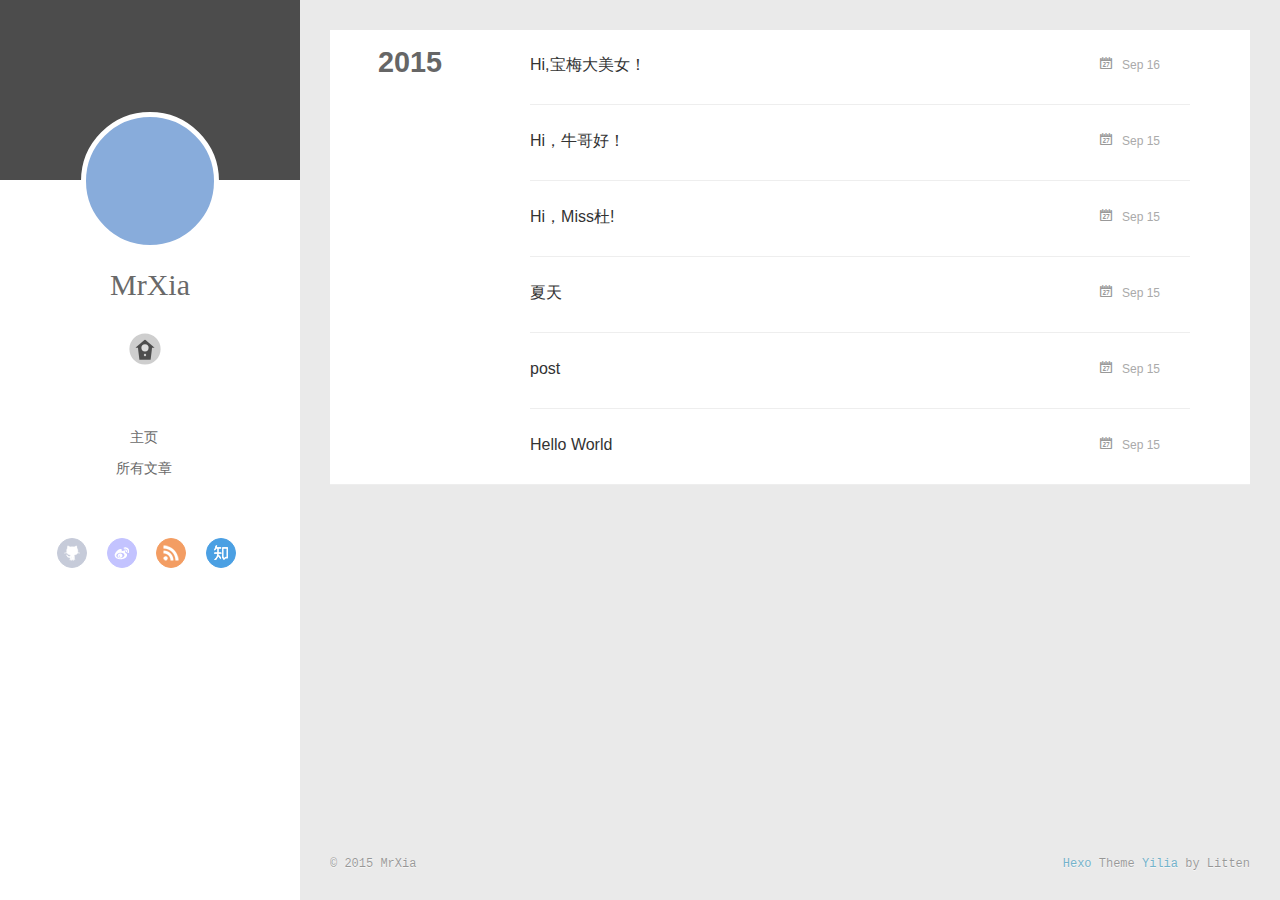
==== commit b4e8097a: "Site updated: 2015-09-16 15:21:42" ====
--- a/archives/index.html
+++ b/archives/index.html
@@ -30,7 +30,7 @@
 	<header id="header" class="inner">
 		<a href="/" class="profilepic">
 			
-			<img lazy-src="null" class="js-avatar">
+			<img lazy-src="http://shengge.ilaoniu.cn/picture.png" class="js-avatar">
 			
 		</a>
 
@@ -158,7 +158,7 @@
 	<div class="intrude-less">
 		<header id="header" class="inner">
 			<div class="profilepic">
-				<img lazy-src="null" class="js-avatar">
+				<img lazy-src="http://shengge.ilaoniu.cn/picture.png" class="js-avatar">
 			</div>
 			<hgroup>
 			  <h1 class="header-author">MrXia</h1>
@@ -202,6 +202,33 @@
           <a href="/archives/2015" class="archive-year">2015</a>
         </div>
         <div class="archives">
+    
+    <article class="archive-article archive-type-post">
+  <div class="archive-article-inner">
+    <header class="archive-article-header">
+      	<div class="article-meta">
+	      	<a href="/2015/09/16/Hi-宝梅大美女！/" class="archive-article-date">
+  	<time datetime="2015-09-16T07:21:19.000Z" itemprop="datePublished">Sep 16</time>
+</a>
+        </div>
+    	 
+  
+    <h1 itemprop="name">
+      <a class="archive-article-title" href="/2015/09/16/Hi-宝梅大美女！/">Hi,宝梅大美女！</a>
+    </h1>
+  
+
+        <div class="article-info info-on-right">
+          
+          
+
+        </div>
+        <div class="clearfix"></div>
+    </header>
+  </div>
+</article>
+  
+    
     
     <article class="archive-article archive-type-post">
   <div class="archive-article-inner">
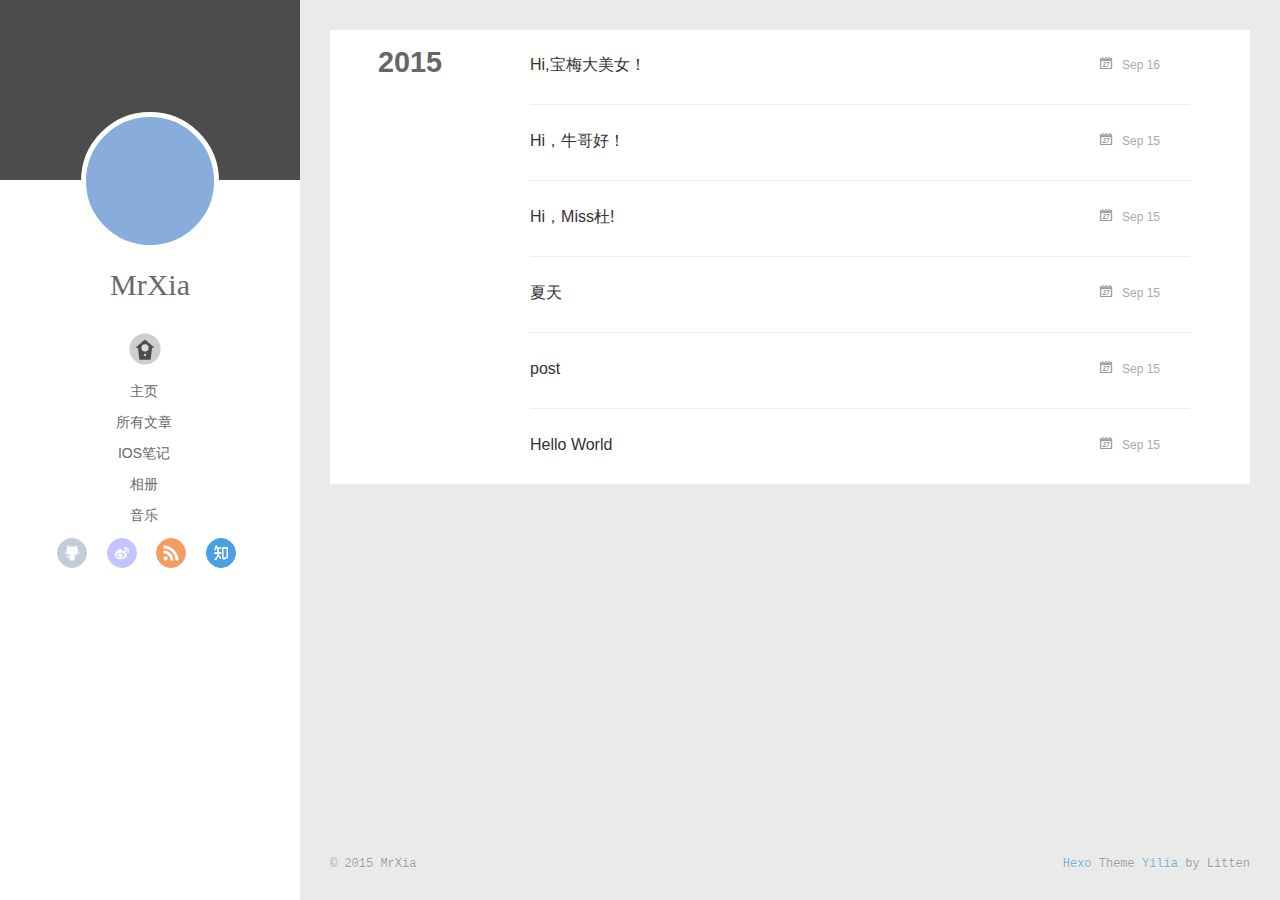
==== commit d52916a2: "Site updated: 2015-09-16 16:20:04" ====
--- a/archives/index.html
+++ b/archives/index.html
@@ -92,6 +92,12 @@
 				        
 							<li><a href="/archives">所有文章</a></li>
 				        
+							<li><a href="/">iOS笔记</a></li>
+				        
+							<li><a href="/">相册</a></li>
+				        
+							<li><a href="/">音乐</a></li>
+				        
 						</ul>
 					</nav>
 					<nav class="header-nav">
@@ -103,7 +109,7 @@
 					        
 								<a class="rss" target="_blank" href="/#" title="rss">rss</a>
 					        
-								<a class="zhihu" target="_blank" href="/#" title="zhihu">zhihu</a>
+								<a class="zhihu" target="_blank" href="http://www.zhihu.com" title="zhihu">zhihu</a>
 					        
 						</div>
 					</nav>
@@ -121,15 +127,15 @@
 				<section class="switch-part switch-part3">
 					<div id="js-friends">
 					
-			          <a target="_blank" class="main-nav-link switch-friends-link" href="http://localhost:4000/">奥巴马的博客</a>
-			        
-			          <a target="_blank" class="main-nav-link switch-friends-link" href="http://localhost:4000/">卡卡的美丽传说</a>
-			        
-			          <a target="_blank" class="main-nav-link switch-friends-link" href="http://localhost:4000/">本泽马的博客</a>
-			        
-			          <a target="_blank" class="main-nav-link switch-friends-link" href="http://localhost:4000/">吉格斯的博客</a>
-			        
-			          <a target="_blank" class="main-nav-link switch-friends-link" href="http://localhost:4000/">习大大大不同</a>
+			          <a target="_blank" class="main-nav-link switch-friends-link" href="http://user.qzone.qq.com/1452334161">MrXia的QQ空间</a>
+			        
+			          <a target="_blank" class="main-nav-link switch-friends-link" href="http://user.qzone.qq.com/765715225">宝梅的QQ空间</a>
+			        
+			          <a target="_blank" class="main-nav-link switch-friends-link" href="http://www.baidu.com/">度娘</a>
+			        
+			          <a target="_blank" class="main-nav-link switch-friends-link" href="http://ilaoniu.cn/">牛哥的茶庄</a>
+			        
+			          <a target="_blank" class="main-nav-link switch-friends-link" href="http://blog.popeyelau.info/">刘志权博客</a>
 			        
 			          <a target="_blank" class="main-nav-link switch-friends-link" href="http://localhost:4000/">托蒂的博客</a>
 			        
@@ -171,6 +177,12 @@
 		        
 					<li><a href="/archives">所有文章</a></li>
 		        
+					<li><a href="/">iOS笔记</a></li>
+		        
+					<li><a href="/">相册</a></li>
+		        
+					<li><a href="/">音乐</a></li>
+		        
 		        <div class="clearfix"></div>
 				</ul>
 			</nav>
@@ -183,7 +195,7 @@
 			        
 						<a class="rss" target="_blank" href="/#" title="rss">rss</a>
 			        
-						<a class="zhihu" target="_blank" href="/#" title="zhihu">zhihu</a>
+						<a class="zhihu" target="_blank" href="http://www.zhihu.com" title="zhihu">zhihu</a>
 			        
 				</div>
 			</nav>
@@ -397,7 +409,7 @@
 		isArchive: true,
 		isTag: false,
 		isCategory: false,
-		open_in_new: false
+		open_in_new: true
 	}
 </script>
 <script src="http://7.url.cn/edu/jslib/comb/require-2.1.6,jquery-1.9.1.min.js" type="text/javascript"></script>
